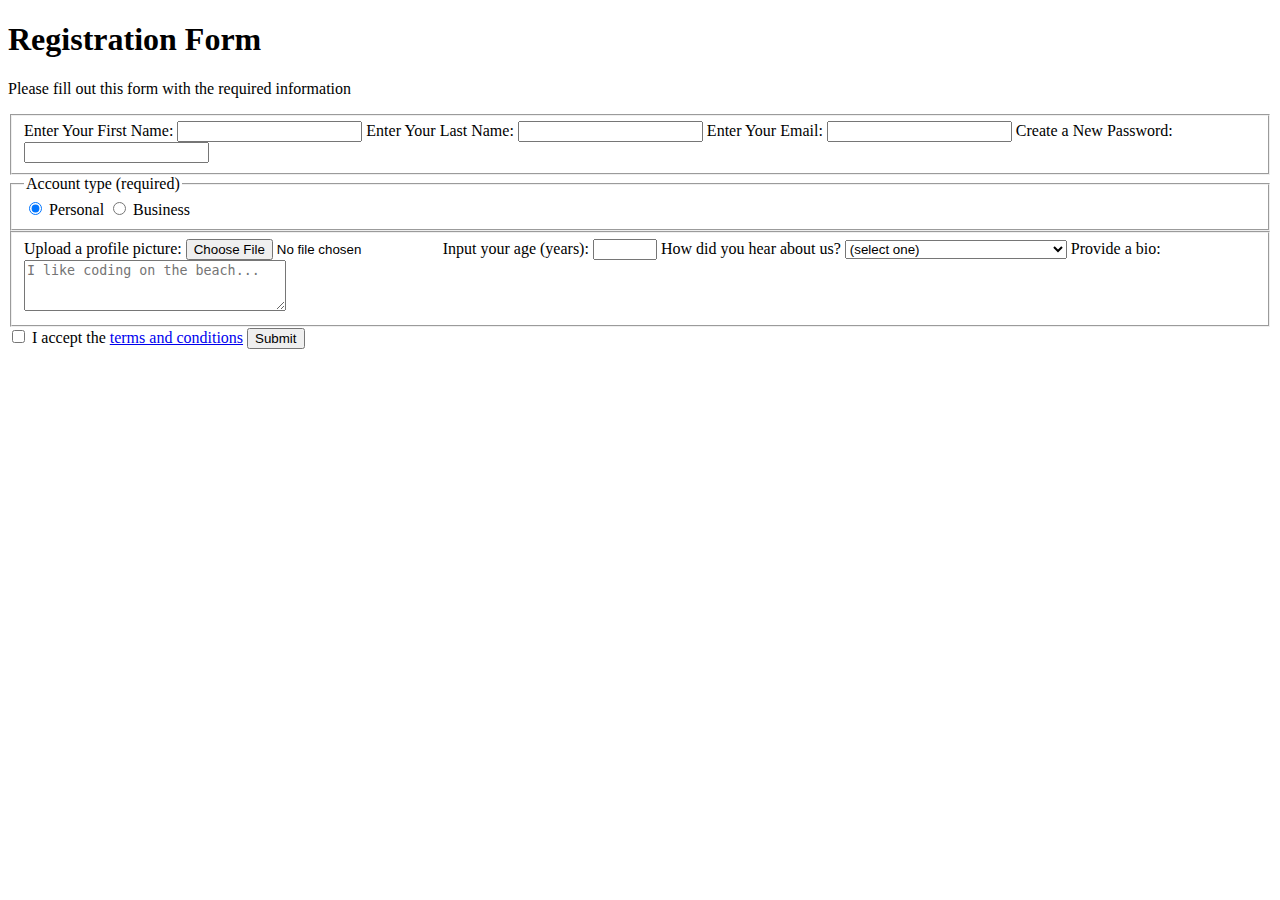
==== 01 Diseño Web Responsivo/4) Aprende formularios de HTML construyendo una página de registro/index.html @ b06a6536 "Add files" ====
<!DOCTYPE html>
<html lang="en">
  <head>
    <meta charset="UTF-8">
    <title>Registration Form</title>
    <link rel="stylesheet" href="styles.css" />
  </head>
  <body>
    <h1>Registration Form</h1>
    <p>Please fill out this form with the required information</p>
    <form method="post" action='https://register-demo.freecodecamp.org'>
      <fieldset>
        <label for="first-name">Enter Your First Name: <input id="first-name" name="first-name" type="text" required /></label>
        <label for="last-name">Enter Your Last Name: <input id="last-name" name="last-name" type="text" required /></label>
        <label for="email">Enter Your Email: <input id="email" name="email" type="email" required /></label>
        <label for="new-password">Create a New Password: <input id="new-password" name="new-password" type="password" pattern="[a-z0-5]{8,}" required /></label>
      </fieldset>
      <fieldset>
        <legend>Account type (required)</legend>
        <label for="personal-account"><input id="personal-account" type="radio" name="account-type" class="inline" checked /> Personal</label>
        <label for="business-account"><input id="business-account" type="radio" name="account-type" class="inline" /> Business</label>
      </fieldset>
      <fieldset>
        <label for="profile-picture">Upload a profile picture: <input id="profile-picture" type="file" name="file" /></label>
        <label for="age">Input your age (years): <input id="age" type="number" name="age" min="13" max="120" /></label>
        <label for="referrer">How did you hear about us?
          <select id="referrer" name="referrer">
            <option value="">(select one)</option>
            <option value="1">freeCodeCamp News</option>
            <option value="2">freeCodeCamp YouTube Channel</option>
            <option value="3">freeCodeCamp Forum</option>
            <option value="4">Other</option>
          </select>
        </label>
        <label for="bio">Provide a bio:
          <textarea id="bio" name="bio" rows="3" cols="30" placeholder="I like coding on the beach..."></textarea>
        </label>
      </fieldset>
      <label for="terms-and-conditions">
        <input class="inline" id="terms-and-conditions" type="checkbox" required name="terms-and-conditions" /> I accept the <a href="https://www.freecodecamp.org/news/terms-of-service/">terms and conditions</a>
      </label>
      <input type="submit" value="Submit" />
    </form>
  </body>
</html>
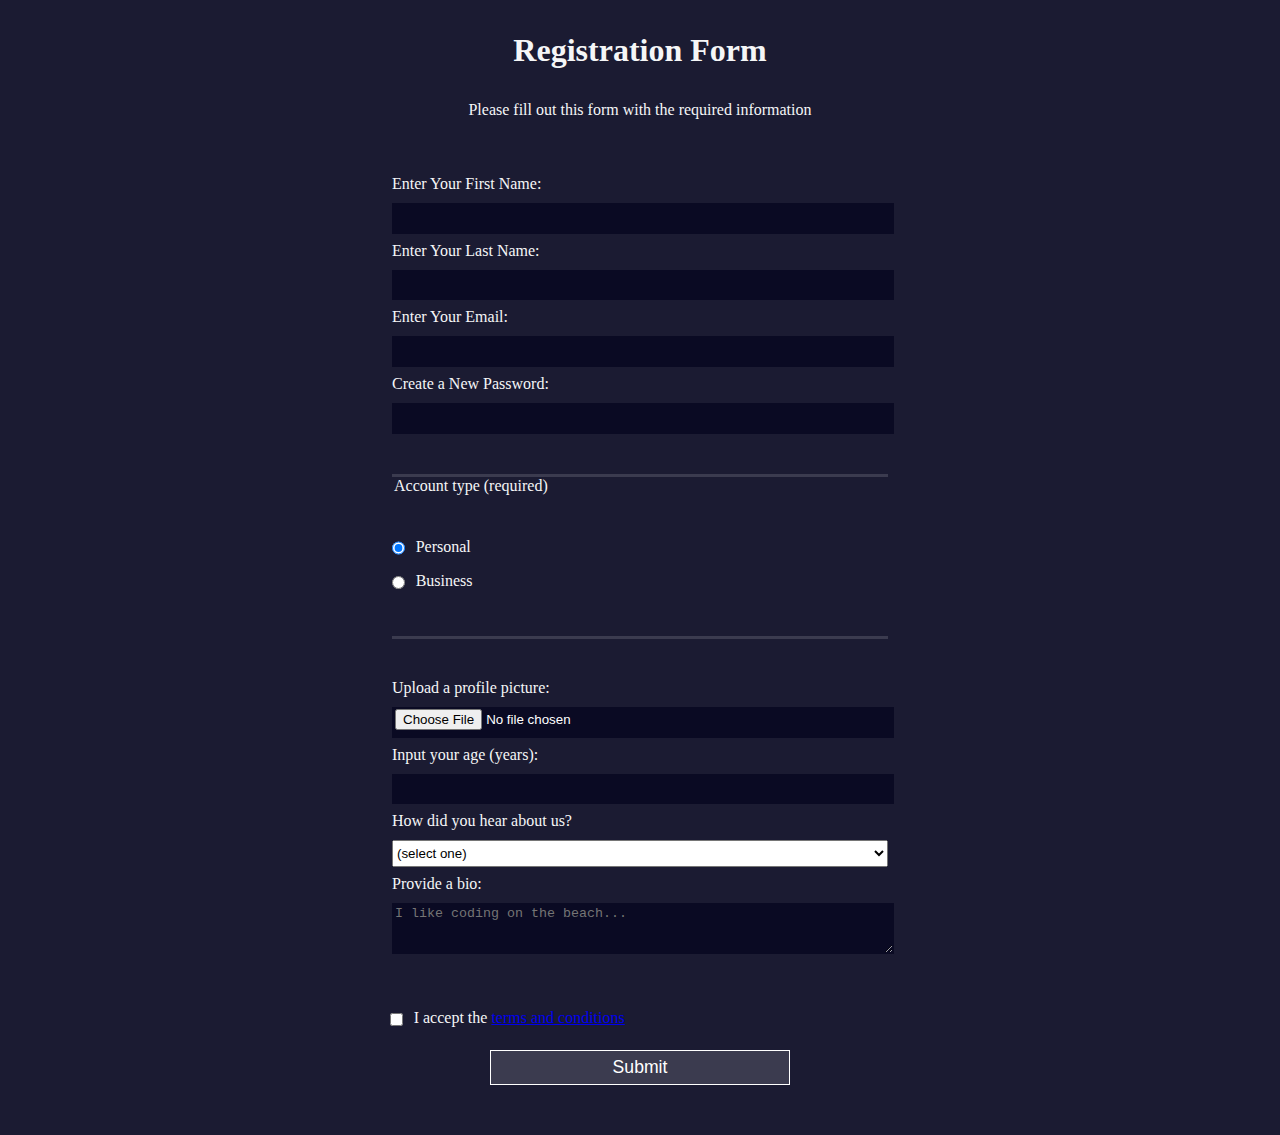
==== commit a4cd4e21: "Add files" ====
--- a/01 Diseño Web Responsivo/4) Aprende formularios de HTML construyendo una página de registro/index.html
+++ b/01 Diseño Web Responsivo/4) Aprende formularios de HTML construyendo una página de registro/index.html
@@ -3,7 +3,7 @@
   <head>
     <meta charset="UTF-8">
     <title>Registration Form</title>
-    <link rel="stylesheet" href="styles.css" />
+    <link rel="stylesheet" href="css/styles.css" />
   </head>
   <body>
     <h1>Registration Form</h1>
--- a/01 Diseño Web Responsivo/4) Aprende formularios de HTML construyendo una página de registro/css/styles.css
+++ b/01 Diseño Web Responsivo/4) Aprende formularios de HTML construyendo una página de registro/css/styles.css
@@ -0,0 +1,76 @@
+body {
+    width: 100%;
+    height: 100vh;
+    margin: 0;
+    background-color: #1b1b32;
+    color: #f5f6f7;
+    font-family: Tahoma;
+    font-size: 16px;
+  }
+  
+  h1, p {
+    margin: 1em auto;
+    text-align: center;
+  }
+  
+  form {
+    width: 60vw;
+    max-width: 500px;
+    min-width: 300px;
+    margin: 0 auto;
+    padding-bottom: 2em;
+  }
+  
+  fieldset {
+    border: none;
+    padding: 2rem 0;
+    border-bottom: 3px solid #3b3b4f;
+  }
+  
+  fieldset:last-of-type {
+    border-bottom: none;
+  }
+  
+  label {
+    display: block;
+    margin: 0.5rem 0;
+  }
+  
+  input,
+  textarea,
+  select {
+    margin: 10px 0 0 0;
+    width: 100%;
+    min-height: 2em;
+  }
+  
+  input, textarea {
+    background-color: #0a0a23;
+    border: 1px solid #0a0a23;
+    color: #ffffff;
+  }
+  
+  .inline {
+    width: unset;
+    margin: 0 0.5em 0 0;
+    vertical-align: middle;
+  }
+  
+  input[type="submit"] {
+    display: block;
+    width: 60%;
+    margin: 1em auto;
+    height: 2em;
+    font-size: 1.1rem;
+    background-color: #3b3b4f;
+    border-color: white;
+    min-width: 300px;
+  }
+  
+  input[type="file"] {
+    padding: 1px 2px;
+  }
+  
+  .inline{
+    display: inline; 
+  }